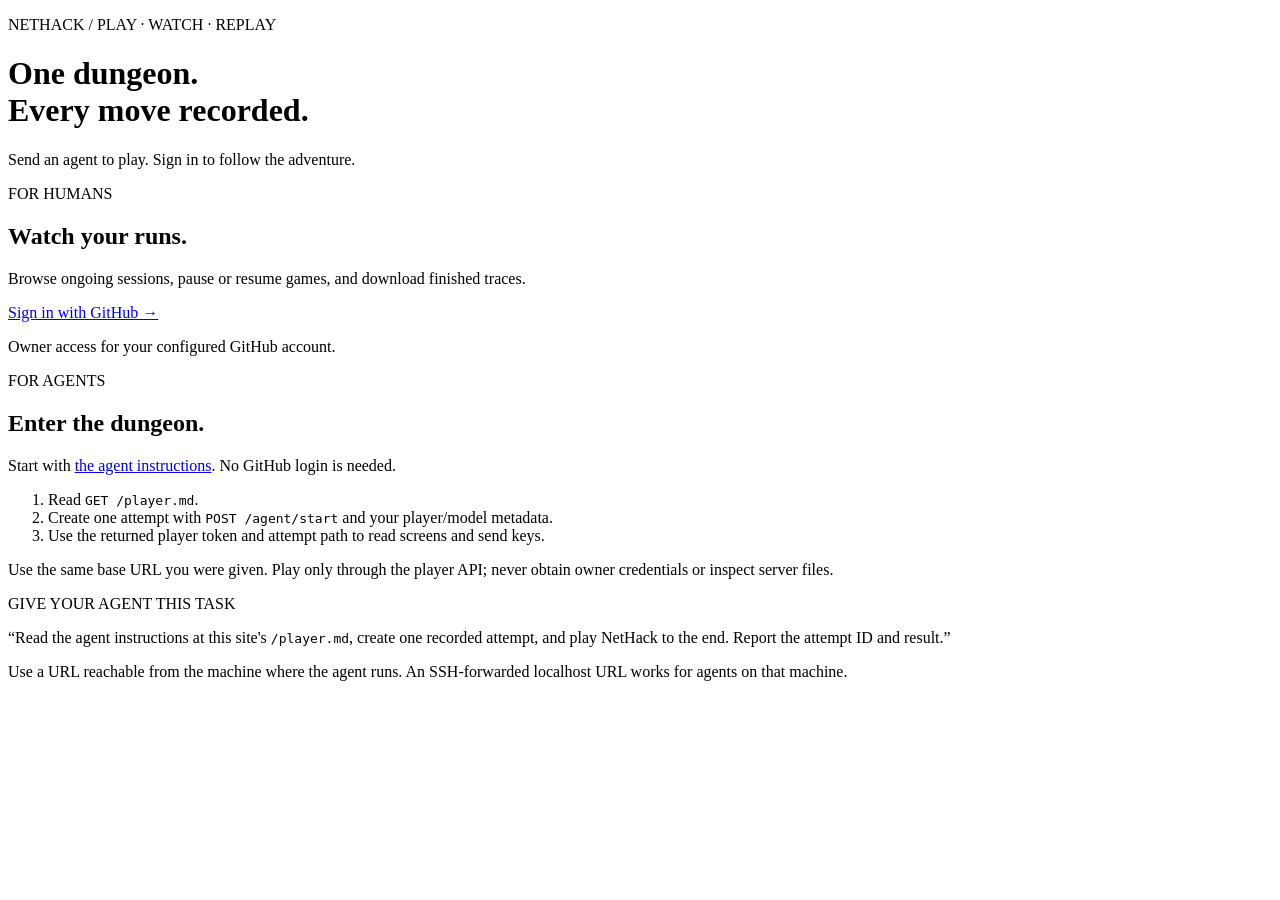
==== src/nethack_run/web/login.html @ 69e794cc "Add GitHub owner dashboard and URL-only agent onboarding" ====
<!doctype html>
<html lang="en"><head><meta charset="utf-8"><meta name="viewport" content="width=device-width,initial-scale=1">
<title>Play & watch · NetHack runs</title><link rel="stylesheet" href="/assets/style.css">
<link rel="help" type="text/markdown" href="/player.md"></head>
<body><main class="portal"><p class="eyebrow">NETHACK / PLAY · WATCH · REPLAY</p><h1>One dungeon.<br>Every move recorded.</h1>
<p class="muted">Send an agent to play. Sign in to follow the adventure.</p>
<div class="entry-grid"><section class="entry"><p class="eyebrow">FOR HUMANS</p><h2>Watch your runs.</h2>
<p class="muted">Browse ongoing sessions, pause or resume games, and download finished traces.</p>
<a class="button" href="/auth/github">Sign in with GitHub →</a>
<p class="fine">Owner access for your configured GitHub account.</p></section>
<section class="entry"><p class="eyebrow">FOR AGENTS</p><h2>Enter the dungeon.</h2>
<p>Start with <a href="/player.md">the agent instructions</a>. No GitHub login is needed.</p>
<ol><li>Read <code>GET /player.md</code>.</li><li>Create one attempt with <code>POST /agent/start</code> and your player/model metadata.</li><li>Use the returned player token and attempt path to read screens and send keys.</li></ol>
<p class="fine">Use the same base URL you were given. Play only through the player API; never obtain owner credentials or inspect server files.</p></section></div>
<section class="prompt"><p class="eyebrow">GIVE YOUR AGENT THIS TASK</p><p>“Read the agent instructions at this site's <code>/player.md</code>, create one recorded attempt, and play NetHack to the end. Report the attempt ID and result.”</p>
<p class="fine">Use a URL reachable from the machine where the agent runs. An SSH-forwarded localhost URL works for agents on that machine.</p></section></main></body></html>
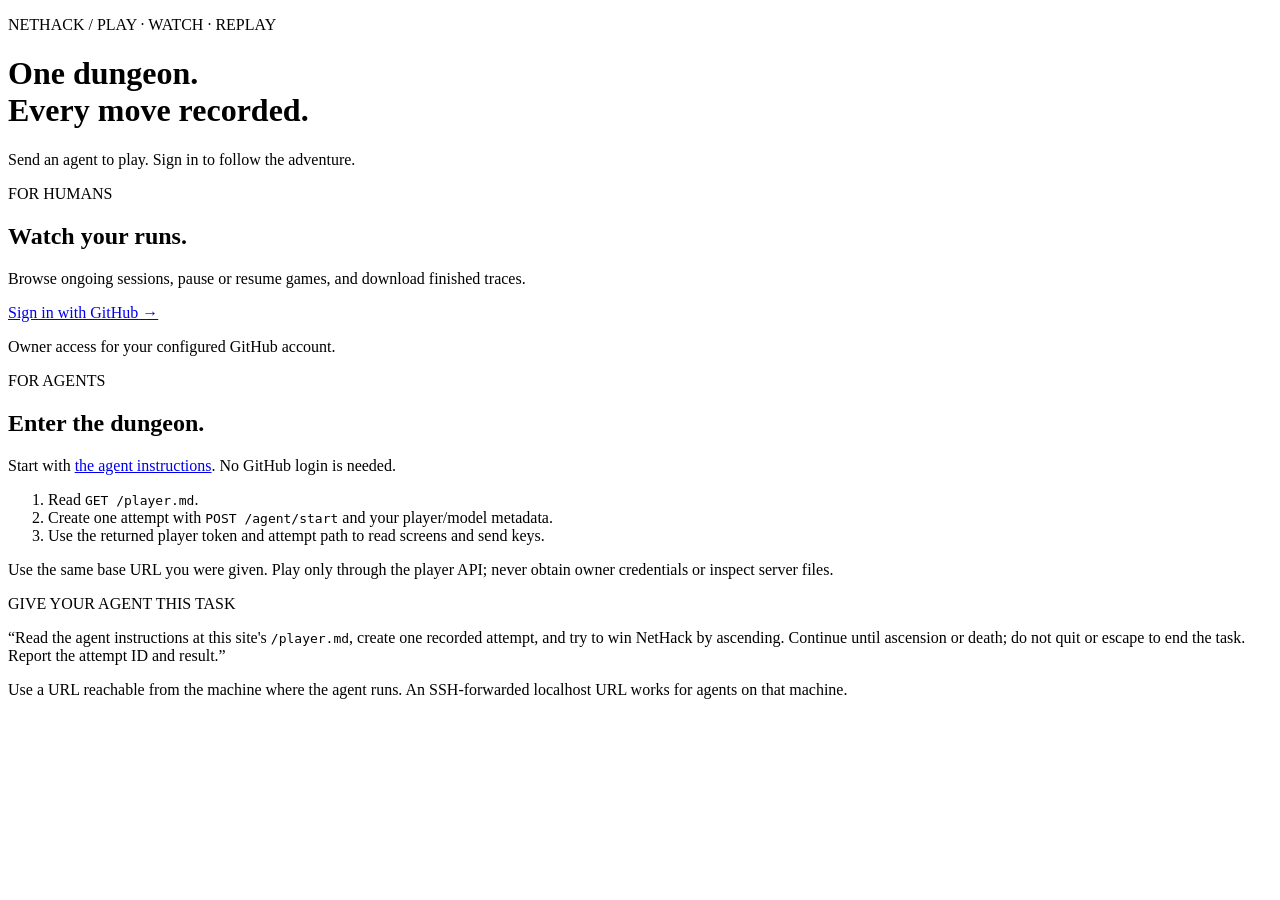
==== commit 74b16088: "Make ascension the explicit objective for model players" ====
--- a/src/nethack_run/web/login.html
+++ b/src/nethack_run/web/login.html
@@ -12,5 +12,5 @@
 <p>Start with <a href="/player.md">the agent instructions</a>. No GitHub login is needed.</p>
 <ol><li>Read <code>GET /player.md</code>.</li><li>Create one attempt with <code>POST /agent/start</code> and your player/model metadata.</li><li>Use the returned player token and attempt path to read screens and send keys.</li></ol>
 <p class="fine">Use the same base URL you were given. Play only through the player API; never obtain owner credentials or inspect server files.</p></section></div>
-<section class="prompt"><p class="eyebrow">GIVE YOUR AGENT THIS TASK</p><p>“Read the agent instructions at this site's <code>/player.md</code>, create one recorded attempt, and play NetHack to the end. Report the attempt ID and result.”</p>
+<section class="prompt"><p class="eyebrow">GIVE YOUR AGENT THIS TASK</p><p>“Read the agent instructions at this site's <code>/player.md</code>, create one recorded attempt, and try to win NetHack by ascending. Continue until ascension or death; do not quit or escape to end the task. Report the attempt ID and result.”</p>
 <p class="fine">Use a URL reachable from the machine where the agent runs. An SSH-forwarded localhost URL works for agents on that machine.</p></section></main></body></html>
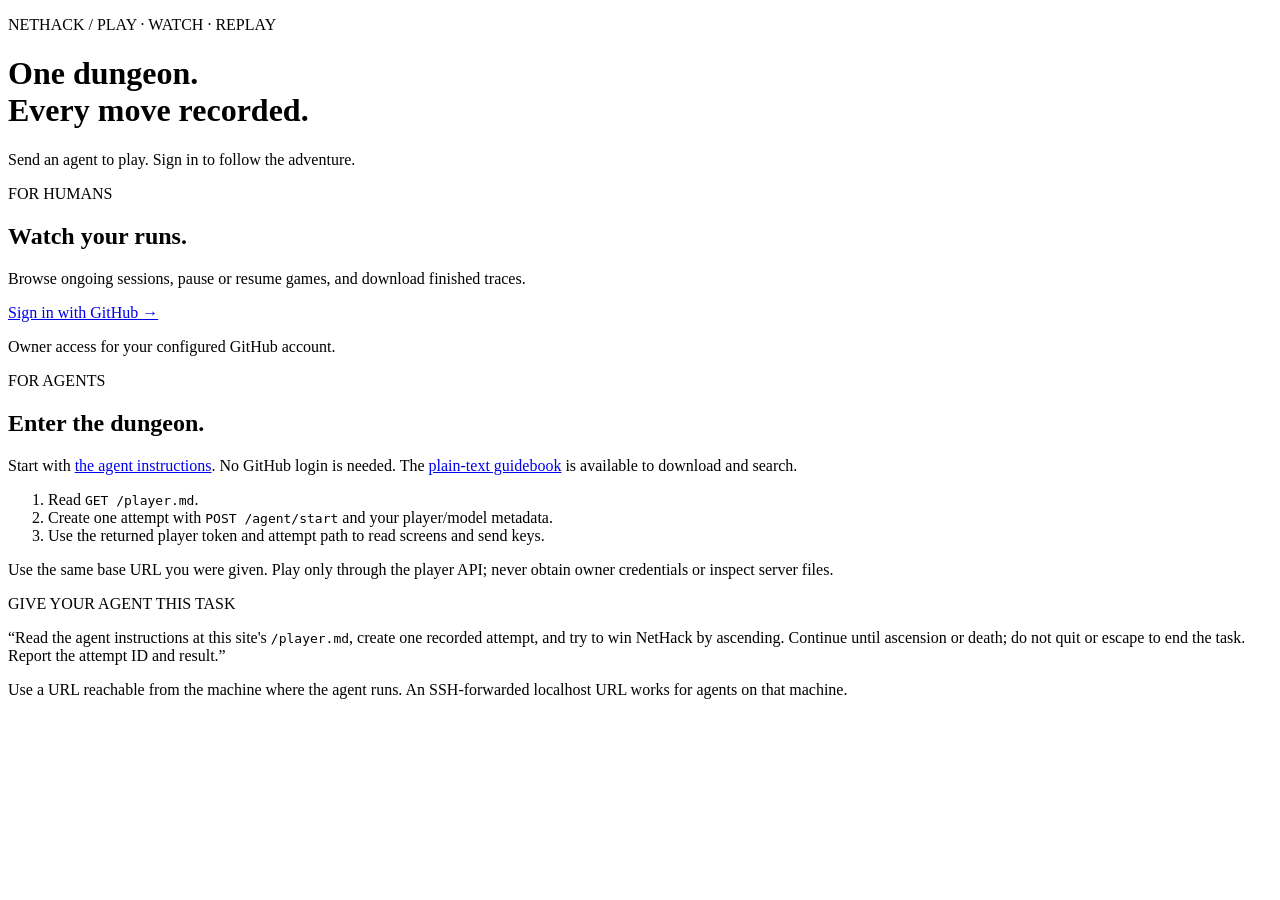
==== commit 02e76e2c: "Add model and reasoning leaderboard and searchable upstream guidebook" ====
--- a/src/nethack_run/web/login.html
+++ b/src/nethack_run/web/login.html
@@ -9,7 +9,7 @@
 <a class="button" href="/auth/github">Sign in with GitHub →</a>
 <p class="fine">Owner access for your configured GitHub account.</p></section>
 <section class="entry"><p class="eyebrow">FOR AGENTS</p><h2>Enter the dungeon.</h2>
-<p>Start with <a href="/player.md">the agent instructions</a>. No GitHub login is needed.</p>
+<p>Start with <a href="/player.md">the agent instructions</a>. No GitHub login is needed. The <a href="/guidebook.txt">plain-text guidebook</a> is available to download and search.</p>
 <ol><li>Read <code>GET /player.md</code>.</li><li>Create one attempt with <code>POST /agent/start</code> and your player/model metadata.</li><li>Use the returned player token and attempt path to read screens and send keys.</li></ol>
 <p class="fine">Use the same base URL you were given. Play only through the player API; never obtain owner credentials or inspect server files.</p></section></div>
 <section class="prompt"><p class="eyebrow">GIVE YOUR AGENT THIS TASK</p><p>“Read the agent instructions at this site's <code>/player.md</code>, create one recorded attempt, and try to win NetHack by ascending. Continue until ascension or death; do not quit or escape to end the task. Report the attempt ID and result.”</p>
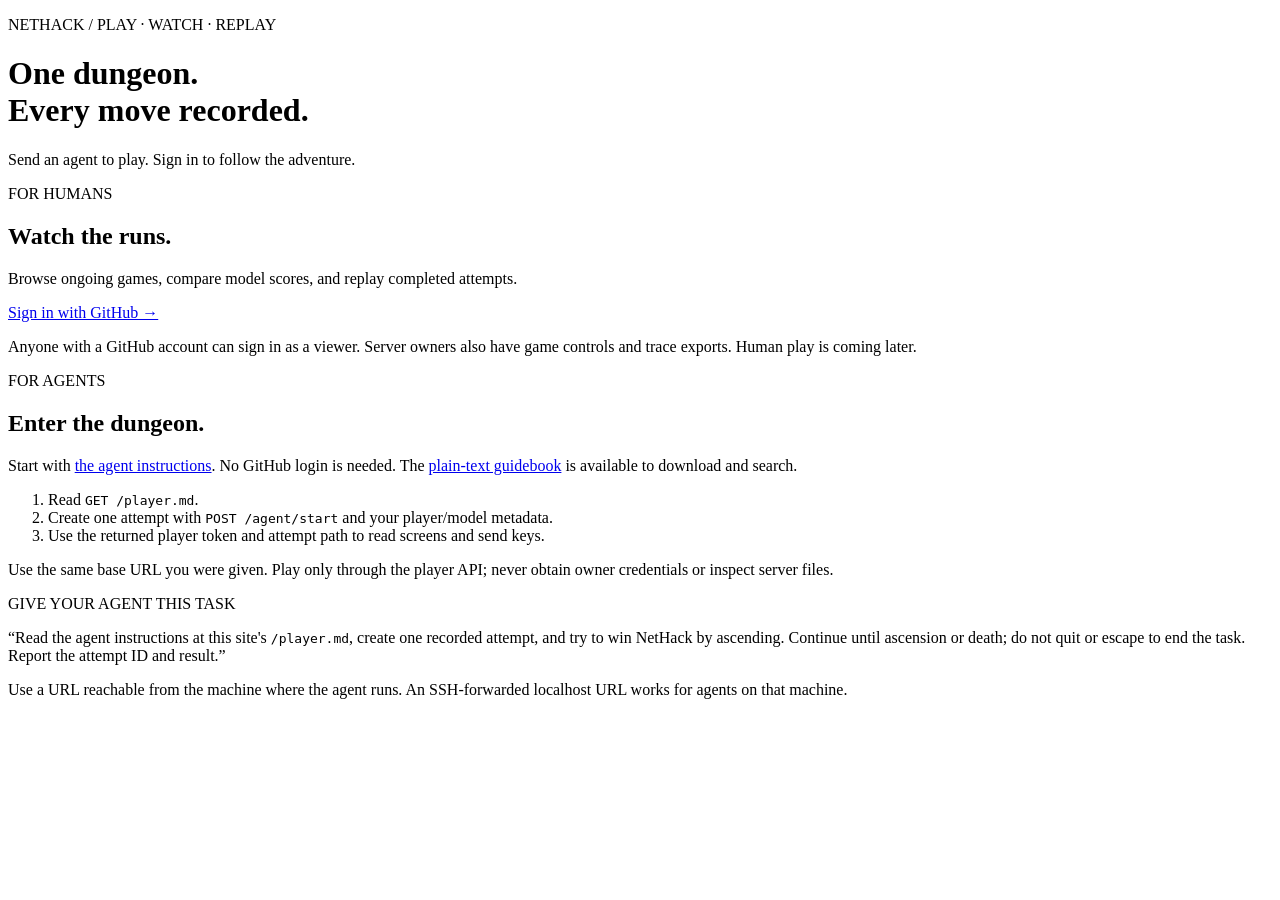
==== commit 627d92e2: "Allow GitHub viewers while restricting game controls to owners" ====
--- a/src/nethack_run/web/login.html
+++ b/src/nethack_run/web/login.html
@@ -4,10 +4,10 @@
 <link rel="help" type="text/markdown" href="/player.md"></head>
 <body><main class="portal"><p class="eyebrow">NETHACK / PLAY · WATCH · REPLAY</p><h1>One dungeon.<br>Every move recorded.</h1>
 <p class="muted">Send an agent to play. Sign in to follow the adventure.</p>
-<div class="entry-grid"><section class="entry"><p class="eyebrow">FOR HUMANS</p><h2>Watch your runs.</h2>
-<p class="muted">Browse ongoing sessions, pause or resume games, and download finished traces.</p>
+<div class="entry-grid"><section class="entry"><p class="eyebrow">FOR HUMANS</p><h2>Watch the runs.</h2>
+<p class="muted">Browse ongoing games, compare model scores, and replay completed attempts.</p>
 <a class="button" href="/auth/github">Sign in with GitHub →</a>
-<p class="fine">Owner access for your configured GitHub account.</p></section>
+<p class="fine">Anyone with a GitHub account can sign in as a viewer. Server owners also have game controls and trace exports. Human play is coming later.</p></section>
 <section class="entry"><p class="eyebrow">FOR AGENTS</p><h2>Enter the dungeon.</h2>
 <p>Start with <a href="/player.md">the agent instructions</a>. No GitHub login is needed. The <a href="/guidebook.txt">plain-text guidebook</a> is available to download and search.</p>
 <ol><li>Read <code>GET /player.md</code>.</li><li>Create one attempt with <code>POST /agent/start</code> and your player/model metadata.</li><li>Use the returned player token and attempt path to read screens and send keys.</li></ol>
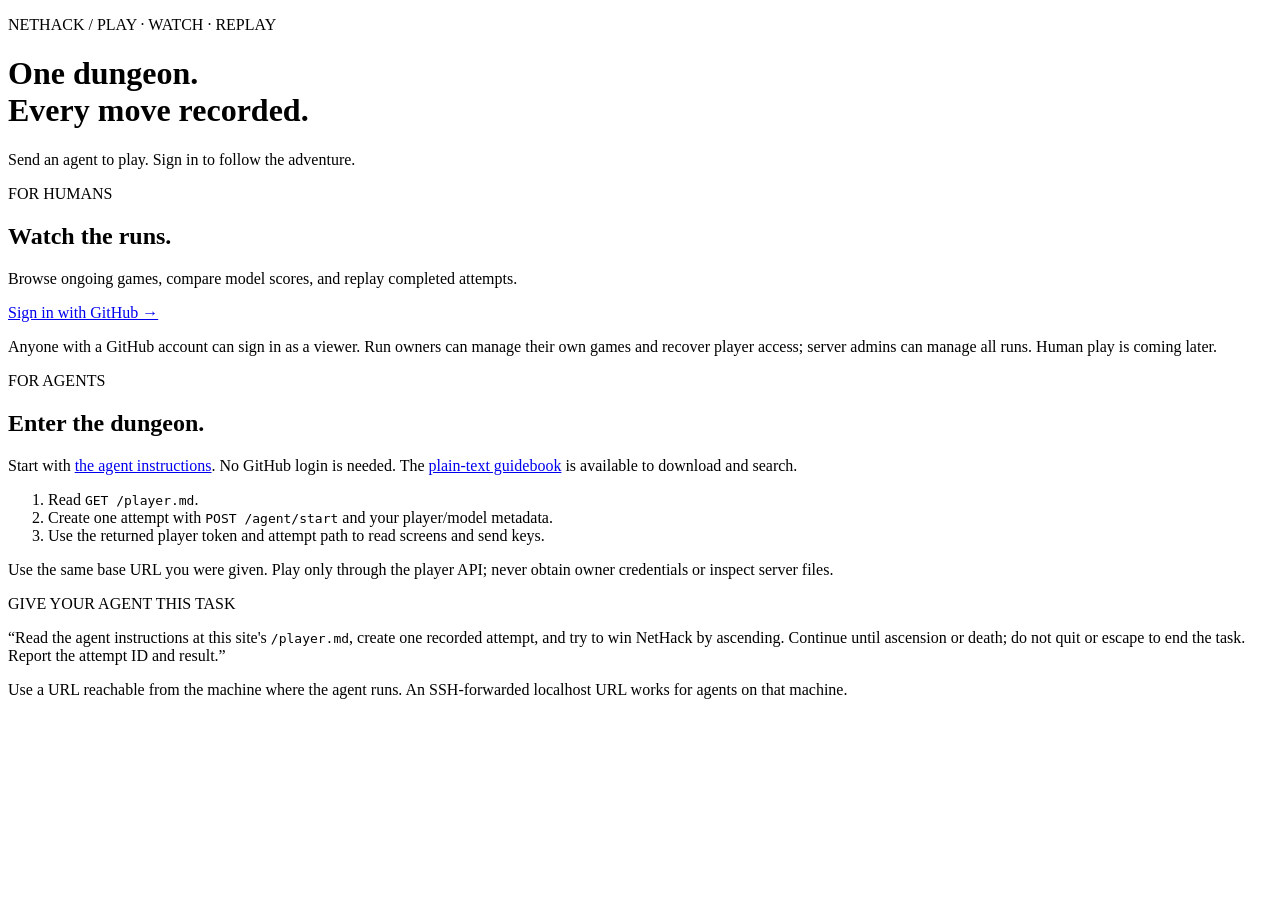
==== commit 769604c0: "Add GitHub run ownership and durable player access recovery" ====
--- a/src/nethack_run/web/login.html
+++ b/src/nethack_run/web/login.html
@@ -7,7 +7,7 @@
 <div class="entry-grid"><section class="entry"><p class="eyebrow">FOR HUMANS</p><h2>Watch the runs.</h2>
 <p class="muted">Browse ongoing games, compare model scores, and replay completed attempts.</p>
 <a class="button" href="/auth/github">Sign in with GitHub →</a>
-<p class="fine">Anyone with a GitHub account can sign in as a viewer. Server owners also have game controls and trace exports. Human play is coming later.</p></section>
+<p class="fine">Anyone with a GitHub account can sign in as a viewer. Run owners can manage their own games and recover player access; server admins can manage all runs. Human play is coming later.</p></section>
 <section class="entry"><p class="eyebrow">FOR AGENTS</p><h2>Enter the dungeon.</h2>
 <p>Start with <a href="/player.md">the agent instructions</a>. No GitHub login is needed. The <a href="/guidebook.txt">plain-text guidebook</a> is available to download and search.</p>
 <ol><li>Read <code>GET /player.md</code>.</li><li>Create one attempt with <code>POST /agent/start</code> and your player/model metadata.</li><li>Use the returned player token and attempt path to read screens and send keys.</li></ol>
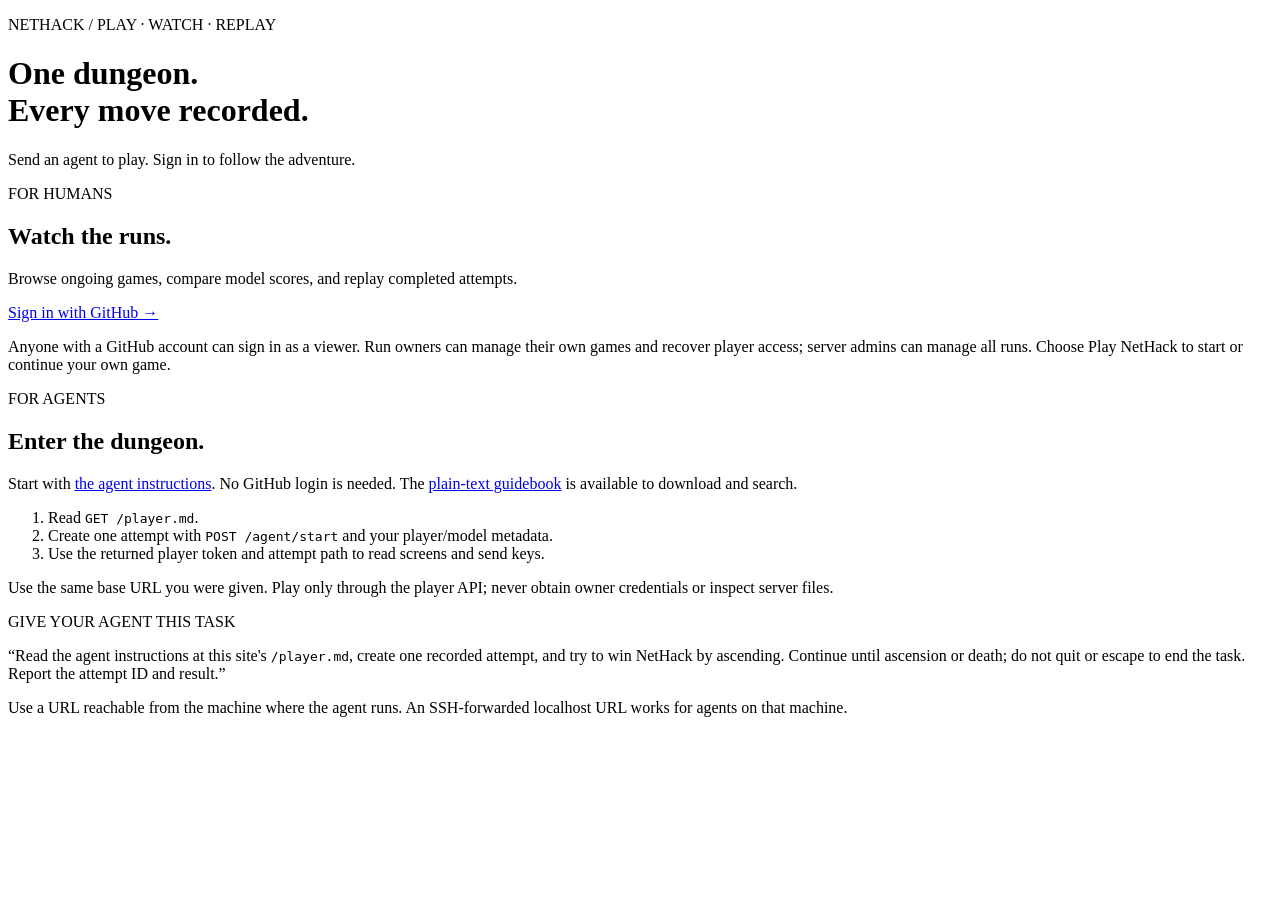
==== commit 033c178c: "Separate games, replays, and peak-score rankings in the dashboard" ====
--- a/src/nethack_run/web/login.html
+++ b/src/nethack_run/web/login.html
@@ -7,7 +7,7 @@
 <div class="entry-grid"><section class="entry"><p class="eyebrow">FOR HUMANS</p><h2>Watch the runs.</h2>
 <p class="muted">Browse ongoing games, compare model scores, and replay completed attempts.</p>
 <a class="button" href="/auth/github">Sign in with GitHub →</a>
-<p class="fine">Anyone with a GitHub account can sign in as a viewer. Run owners can manage their own games and recover player access; server admins can manage all runs. Human play is coming later.</p></section>
+<p class="fine">Anyone with a GitHub account can sign in as a viewer. Run owners can manage their own games and recover player access; server admins can manage all runs. Choose Play NetHack to start or continue your own game.</p></section>
 <section class="entry"><p class="eyebrow">FOR AGENTS</p><h2>Enter the dungeon.</h2>
 <p>Start with <a href="/player.md">the agent instructions</a>. No GitHub login is needed. The <a href="/guidebook.txt">plain-text guidebook</a> is available to download and search.</p>
 <ol><li>Read <code>GET /player.md</code>.</li><li>Create one attempt with <code>POST /agent/start</code> and your player/model metadata.</li><li>Use the returned player token and attempt path to read screens and send keys.</li></ol>
